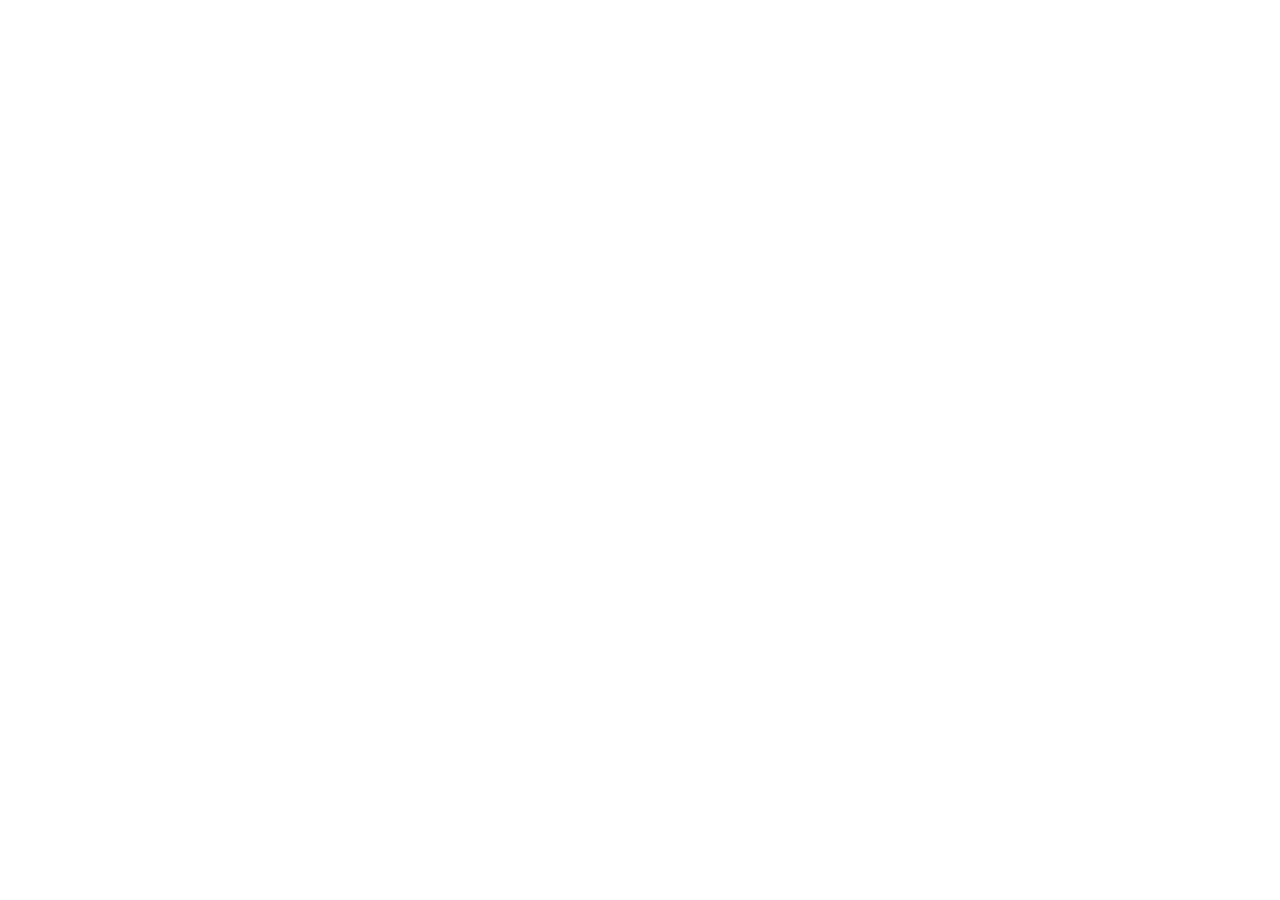
==== learning2/news.html @ 96d02479 "feat: created files and added photos" ====
<!DOCTYPE html>
<html lang="en">
<head>
    <meta charset="UTF-8">
    <meta name="viewport" content="width=device-width, initial-scale=1.0">
    <title>News Everyday</title>
</head>
<body>
    
</body>
</html>
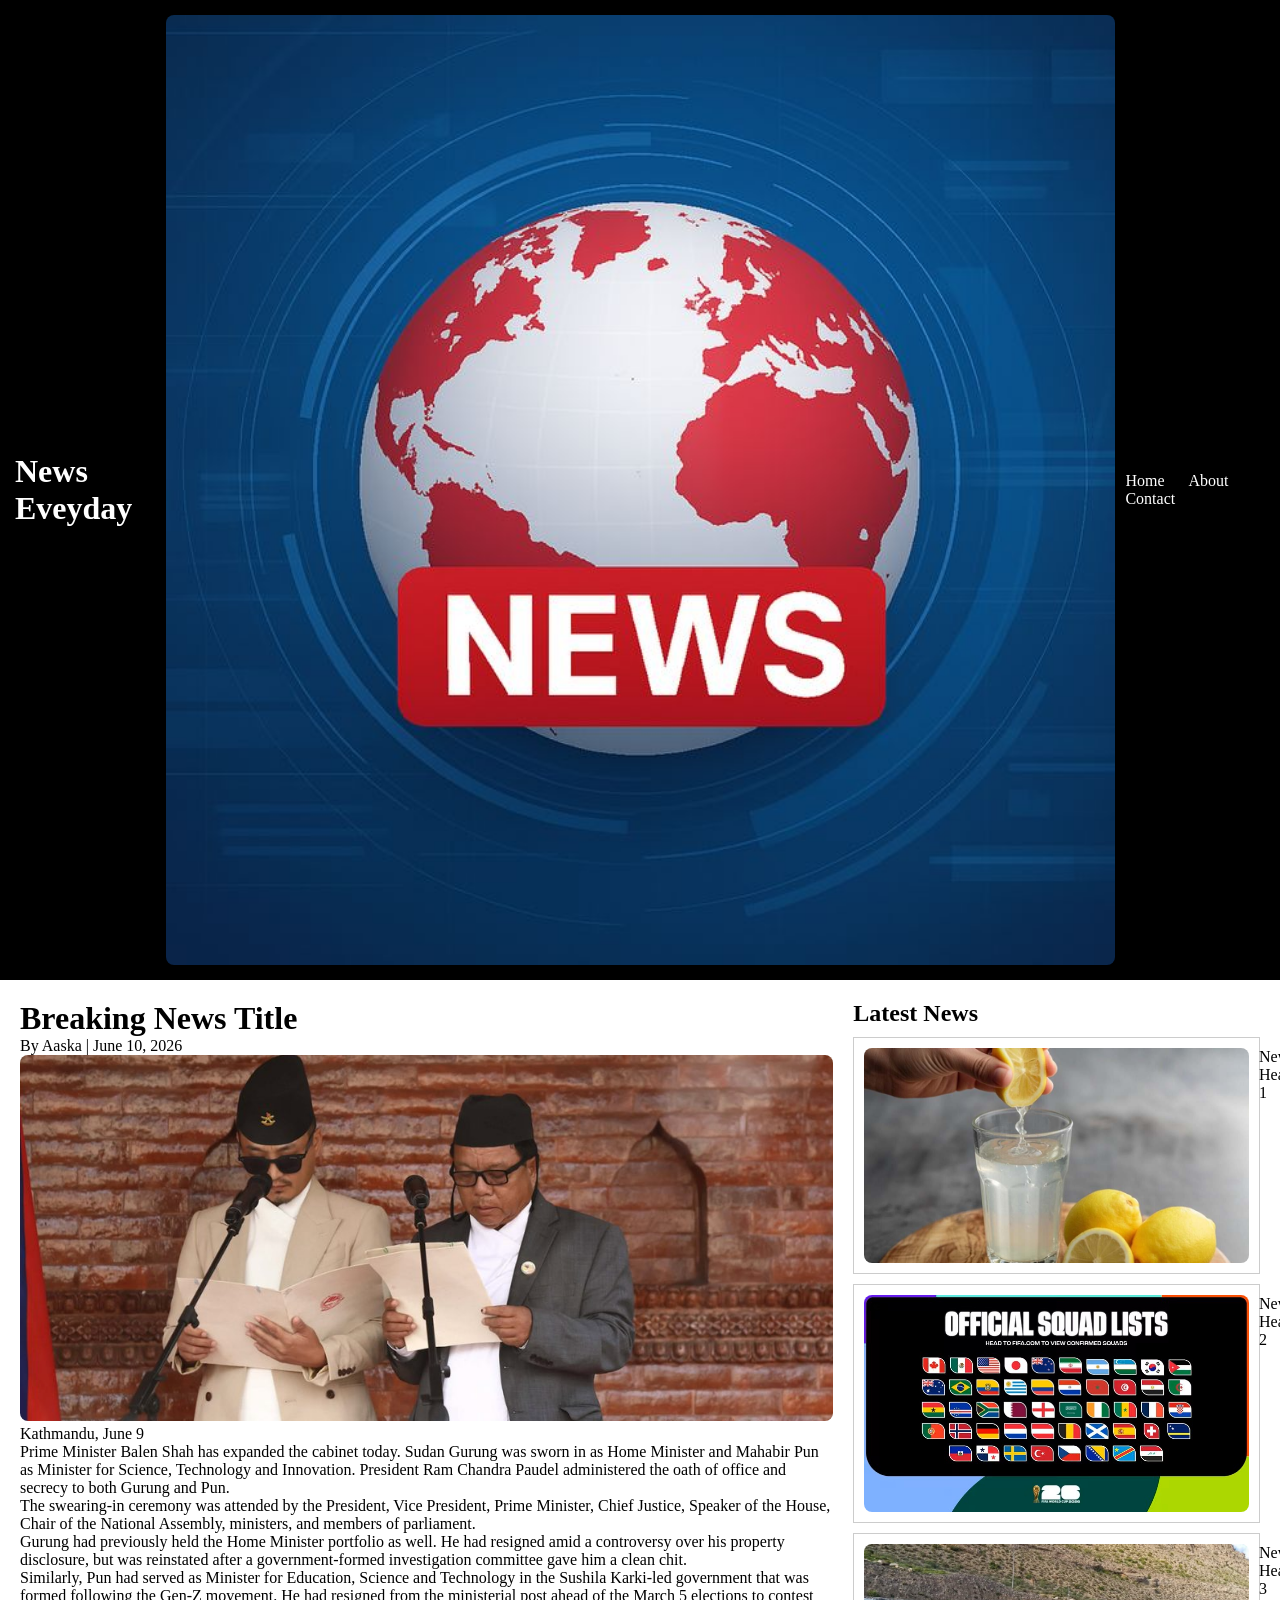
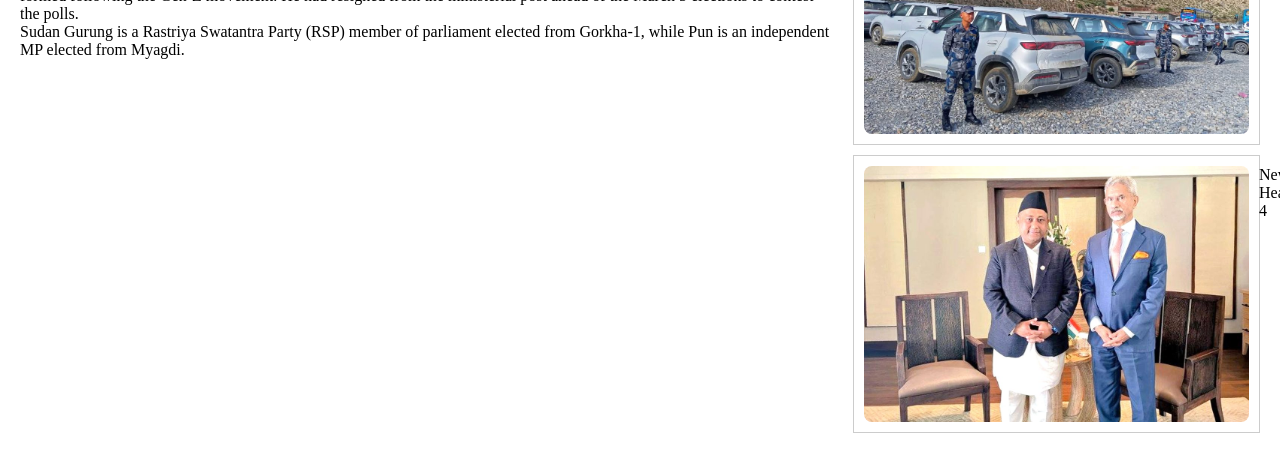
==== commit 41b6aa75: "feat: added simple layout and basic css" ====
--- a/learning2/news.html
+++ b/learning2/news.html
@@ -4,8 +4,70 @@
     <meta charset="UTF-8">
     <meta name="viewport" content="width=device-width, initial-scale=1.0">
     <title>News Everyday</title>
+    <link rel="stylesheet" href="style.css">
 </head>
 <body>
-    
+    <header>
+        <div class="logo">
+           <h1>  News Eveyday </h1>
+        </div>
+          <img src="./image/logo.jpg">
+        <nav>
+        <a href="#">Home</a>
+        <a href="#">About</a>
+        <a href="#">Contact</a>
+    </nav>
+  
+    </header>
+    <main class="container">
+
+    <!-- LEFT SIDE -->
+    <div class="left">
+
+        <h1>Breaking News Title</h1>
+
+        <p>By Aaska | June 10, 2026</p>
+
+        <img src="./image/news.jpg">
+
+        <p>
+            Kathmandu, June 9 <br>
+            Prime Minister Balen Shah has expanded the cabinet today. Sudan Gurung was sworn in as Home Minister and Mahabir Pun as Minister for Science, Technology and Innovation. President Ram Chandra Paudel administered the oath of office and secrecy to both Gurung and Pun.<br>
+            The swearing-in ceremony was attended by the President, Vice President, Prime Minister, Chief Justice, Speaker of the House, Chair of the National Assembly, ministers, and members of parliament.<br>
+            Gurung had previously held the Home Minister portfolio as well. He had resigned amid a controversy over his property disclosure, but was reinstated after a government-formed investigation committee gave him a clean chit.<br>
+            Similarly, Pun had served as Minister for Education, Science and Technology in the Sushila Karki-led government that was formed following the Gen-Z movement. He had resigned from the ministerial post ahead of the March 5 elections to contest the polls.<br>
+            Sudan Gurung is a Rastriya Swatantra Party (RSP) member of parliament elected from Gorkha-1, while Pun is an independent MP elected from Myagdi.
+        </p>
+
+    </div>
+
+    <!-- RIGHT SIDE -->
+    <div class="right">
+
+        <h2>Latest News</h2>
+
+        <div class="card">
+            <img src="./image/img1.jpg">
+            <p>News Headline 1</p>
+        </div>
+
+        <div class="card">
+            <img src="./image/img2.jpg">
+            <p>News Headline 2</p>
+        </div>
+
+        <div class="card">
+            <img src="./image/img3.jpg">
+            <p>News Headline 3</p>
+        </div>
+        
+        <div class="card">
+            <img src="./image/img4.jpg">
+            <p>News Headline 4</p>
+        </div>
+
+    </div>
+
+</main>
 </body>
 </html>
--- a/learning2/style.css
+++ b/learning2/style.css
@@ -0,0 +1,41 @@
+* {
+    margin: 0;
+    padding: 0;
+    box-sizing: border-box;
+}
+
+header {
+    display: flex;
+    justify-content: space-between;
+    align-items: center;
+    padding: 15px;
+    background: black;
+    color: white;
+}
+nav a {
+    color: white;
+    margin: 0 10px;
+    text-decoration: none;
+}
+.container {
+    display: flex;
+    gap: 20px;
+    padding: 20px;
+}
+.left {
+    flex: 2;
+}
+.right {
+    flex: 1;
+}
+img {
+    width: 100%;
+    border-radius: 8px;
+}
+.card {
+    display: flex;
+    gap: 10px;
+    margin: 10px 0;
+    padding: 10px;
+    border: 1px solid #ccc;
+}
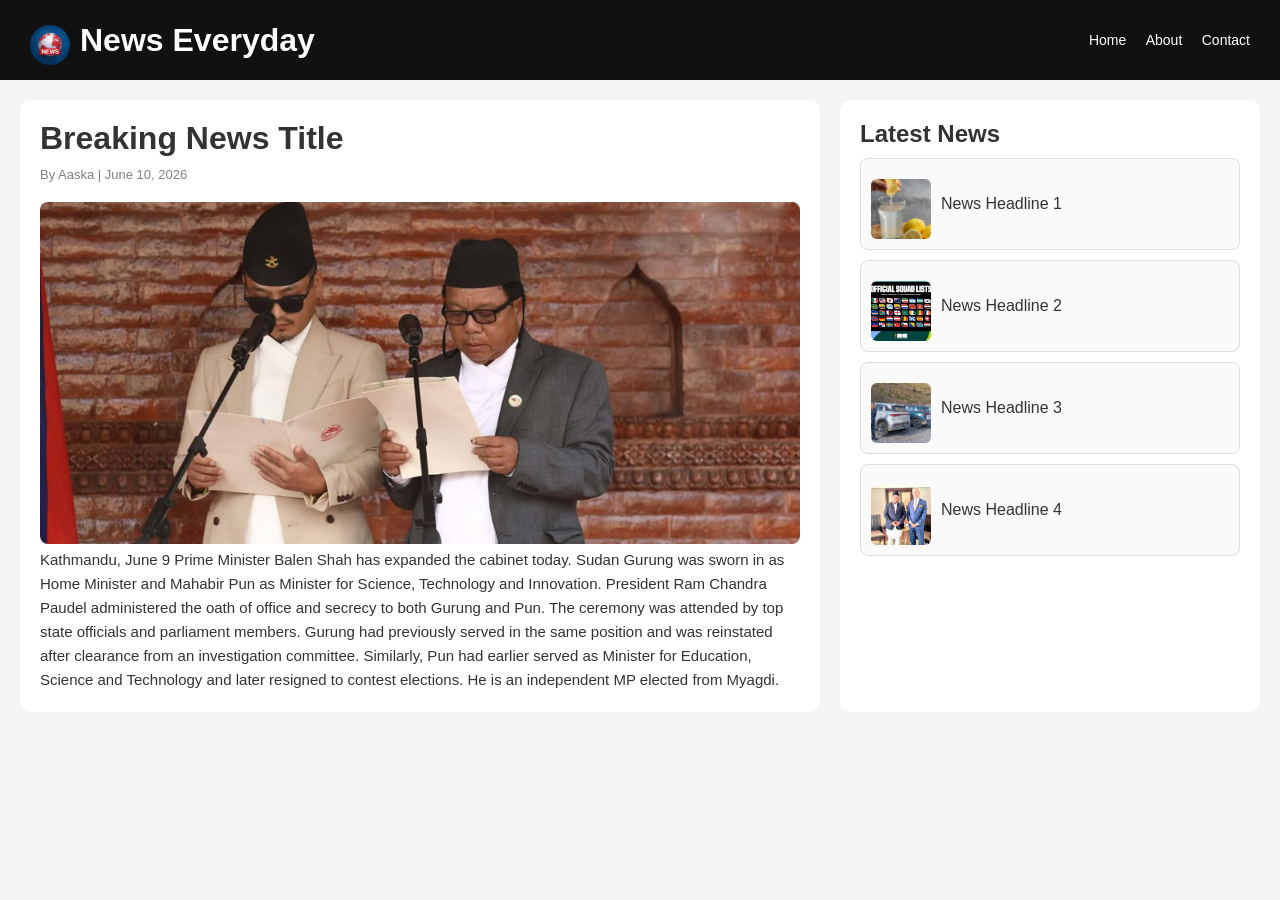
==== commit 14b80e67: "feat:added codes" ====
--- a/learning2/news.html
+++ b/learning2/news.html
@@ -1,73 +1,85 @@
 <!DOCTYPE html>
 <html lang="en">
+
 <head>
     <meta charset="UTF-8">
     <meta name="viewport" content="width=device-width, initial-scale=1.0">
     <title>News Everyday</title>
     <link rel="stylesheet" href="style.css">
 </head>
+
 <body>
+
+    <!-- HEADER -->
     <header>
+
         <div class="logo">
-           <h1>  News Eveyday </h1>
+            <img src="./image/logo.jpg" alt="logo">
+            <h1>News Everyday</h1>
         </div>
-          <img src="./image/logo.jpg">
+
         <nav>
-        <a href="#">Home</a>
-        <a href="#">About</a>
-        <a href="#">Contact</a>
-    </nav>
-  
+            <a href="#">Home</a>
+            <a href="#">About</a>
+            <a href="#">Contact</a>
+        </nav>
+
     </header>
+
+
+    <!-- MAIN LAYOUT -->
     <main class="container">
 
-    <!-- LEFT SIDE -->
-    <div class="left">
+        <!-- LEFT SIDE: MAIN ARTICLE -->
+        <div class="left">
 
-        <h1>Breaking News Title</h1>
+            <h1>Breaking News Title</h1>
 
-        <p>By Aaska | June 10, 2026</p>
+            <p class="meta">By Aaska | June 10, 2026</p>
 
-        <img src="./image/news.jpg">
+            <img src="./image/news.jpg" alt="main news image">
 
-        <p>
-            Kathmandu, June 9 <br>
-            Prime Minister Balen Shah has expanded the cabinet today. Sudan Gurung was sworn in as Home Minister and Mahabir Pun as Minister for Science, Technology and Innovation. President Ram Chandra Paudel administered the oath of office and secrecy to both Gurung and Pun.<br>
-            The swearing-in ceremony was attended by the President, Vice President, Prime Minister, Chief Justice, Speaker of the House, Chair of the National Assembly, ministers, and members of parliament.<br>
-            Gurung had previously held the Home Minister portfolio as well. He had resigned amid a controversy over his property disclosure, but was reinstated after a government-formed investigation committee gave him a clean chit.<br>
-            Similarly, Pun had served as Minister for Education, Science and Technology in the Sushila Karki-led government that was formed following the Gen-Z movement. He had resigned from the ministerial post ahead of the March 5 elections to contest the polls.<br>
-            Sudan Gurung is a Rastriya Swatantra Party (RSP) member of parliament elected from Gorkha-1, while Pun is an independent MP elected from Myagdi.
-        </p>
+            <p class="content">
+                Kathmandu, June 9  
+                Prime Minister Balen Shah has expanded the cabinet today. Sudan Gurung was sworn in as Home Minister and Mahabir Pun as Minister for Science, Technology and Innovation. President Ram Chandra Paudel administered the oath of office and secrecy to both Gurung and Pun.
 
-    </div>
+                The ceremony was attended by top state officials and parliament members. Gurung had previously served in the same position and was reinstated after clearance from an investigation committee.
 
-    <!-- RIGHT SIDE -->
-    <div class="right">
+                Similarly, Pun had earlier served as Minister for Education, Science and Technology and later resigned to contest elections. He is an independent MP elected from Myagdi.
+            </p>
 
-        <h2>Latest News</h2>
-
-        <div class="card">
-            <img src="./image/img1.jpg">
-            <p>News Headline 1</p>
         </div>
 
-        <div class="card">
-            <img src="./image/img2.jpg">
-            <p>News Headline 2</p>
+
+        <!-- RIGHT SIDE: LATEST NEWS -->
+        <div class="right">
+
+            <h2>Latest News</h2>
+
+            <div class="card">
+                <img src="./image/img1.jpg" alt="recent news image">
+                <p>News Headline 1</p>
+            </div>
+
+            <div class="card">
+                <img src="./image/img2.jpg" alt="recent news image">
+                <p>News Headline 2</p>
+            </div>
+
+            <div class="card">
+                <img src="./image/img3.jpg" alt="recent news image">
+                <p>News Headline 3</p>
+            </div>
+
+            <div class="card">
+                <img src="./image/img4.jpg" alt="recent news image">
+                <p>News Headline 4</p>
+            </div>
+
         </div>
 
-        <div class="card">
-            <img src="./image/img3.jpg">
-            <p>News Headline 3</p>
-        </div>
-        
-        <div class="card">
-            <img src="./image/img4.jpg">
-            <p>News Headline 4</p>
-        </div>
+    </main>
 
-    </div>
+</body>
 
-</main>
-</body>
 </html>
--- a/learning2/style.css
+++ b/learning2/style.css
@@ -2,20 +2,40 @@
     margin: 0;
     padding: 0;
     box-sizing: border-box;
+    font-family: Arial, Helvetica, sans-serif;
 }
-
+body {
+    background: #f4f4f4;
+    color: #333;
+}
 header {
     display: flex;
     justify-content: space-between;
     align-items: center;
-    padding: 15px;
-    background: black;
+    padding: 15px 30px;
+    background: #111;
     color: white;
+}
+.logo {
+    display: flex;
+    align-items: center;
+    gap: 10px;
+}
+
+.logo img {
+    width: 40px;
+    height: 40px;
+    border-radius: 50%;
 }
 nav a {
     color: white;
-    margin: 0 10px;
     text-decoration: none;
+    margin-left: 15px;
+    font-size: 14px;
+}
+
+nav a:hover {
+    color: #0033ff;
 }
 .container {
     display: flex;
@@ -24,18 +44,43 @@
 }
 .left {
     flex: 2;
+    background: white;
+    padding: 20px;
+    border-radius: 10px;
 }
 .right {
     flex: 1;
+    background: white;
+    padding: 20px;
+    border-radius: 10px;
 }
 img {
     width: 100%;
     border-radius: 8px;
+    margin-top: 10px;
+}
+.meta {
+    font-size: 13px;
+    color: gray;
+    margin: 10px 0;
+}
+.content {
+    line-height: 1.6;
+    font-size: 15px;
 }
 .card {
     display: flex;
     gap: 10px;
+    align-items: center;
+    padding: 10px;
     margin: 10px 0;
-    padding: 10px;
-    border: 1px solid #ccc;
+    border: 1px solid #ddd;
+    border-radius: 8px;
+    background: #fafafa;
+}
+ .card img {
+    width: 60px;
+    height: 60px;
+    object-fit: cover;
+    border-radius: 6px;
 }
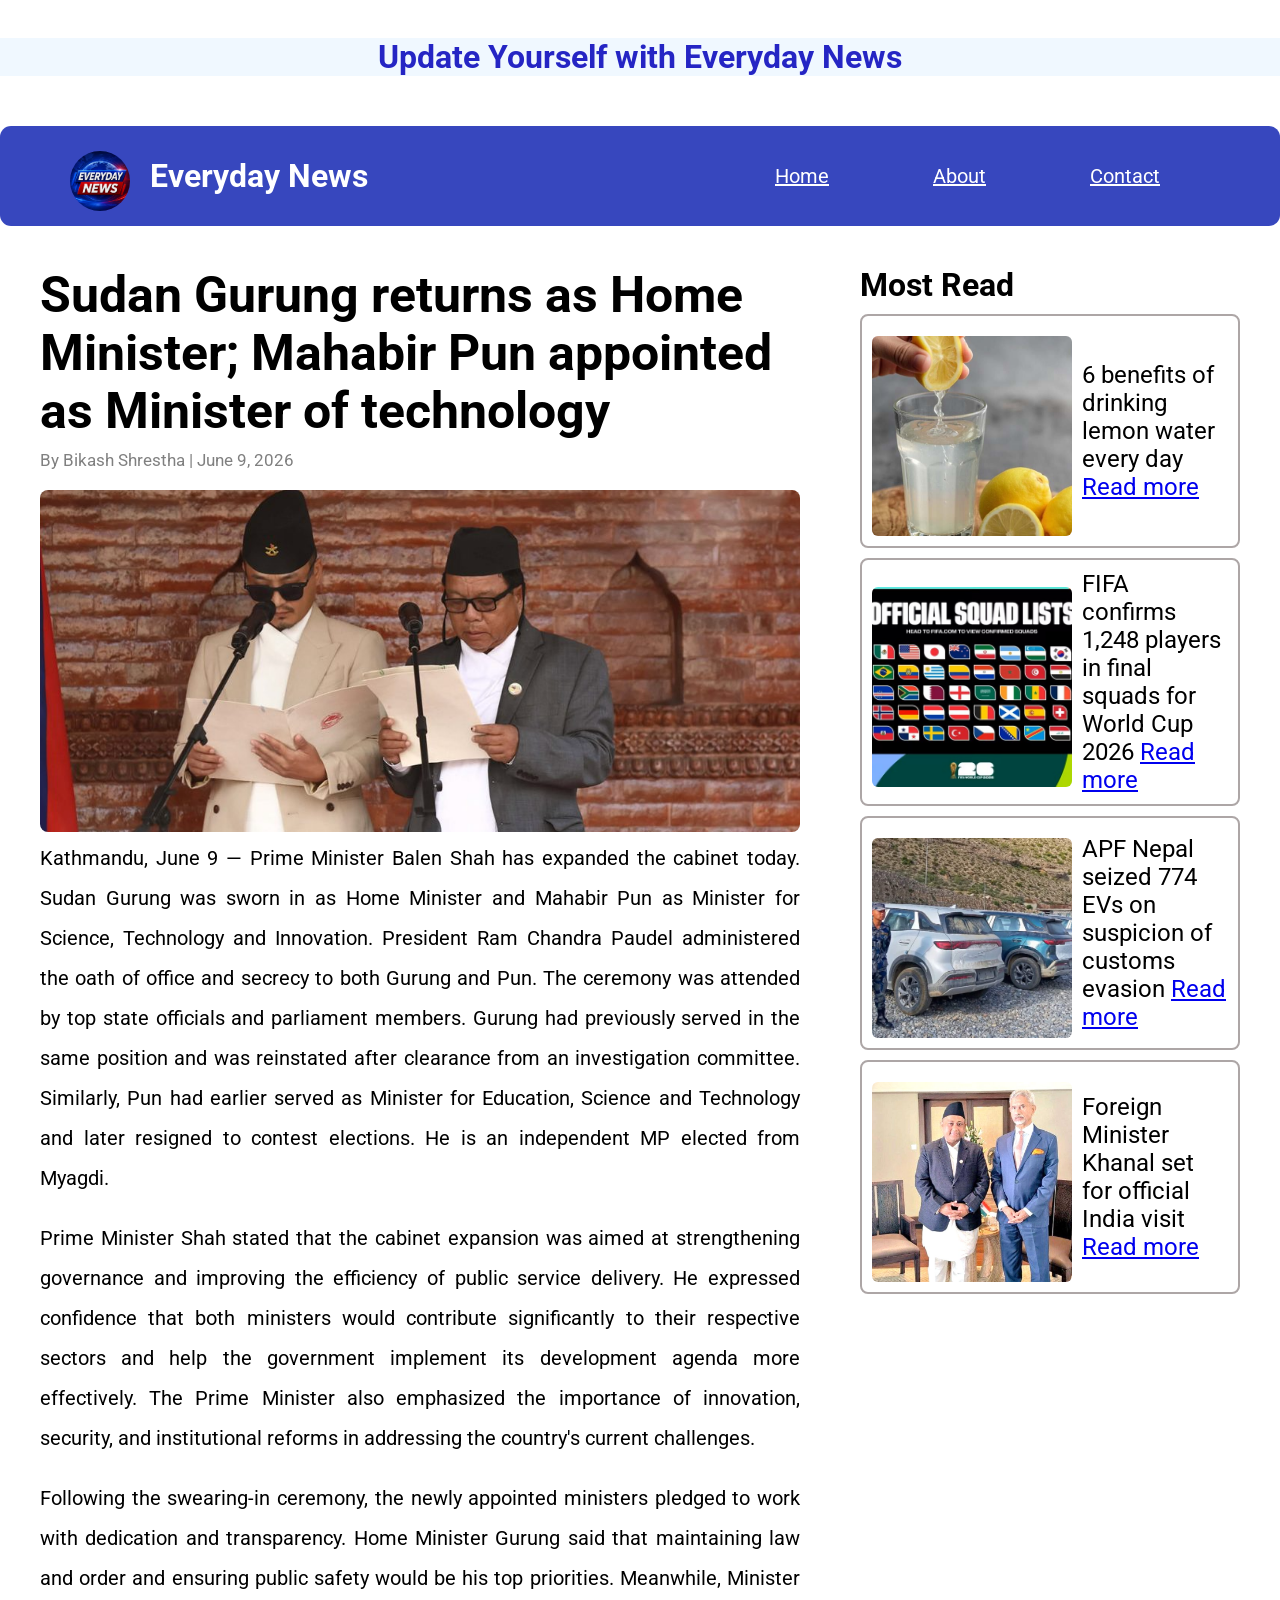
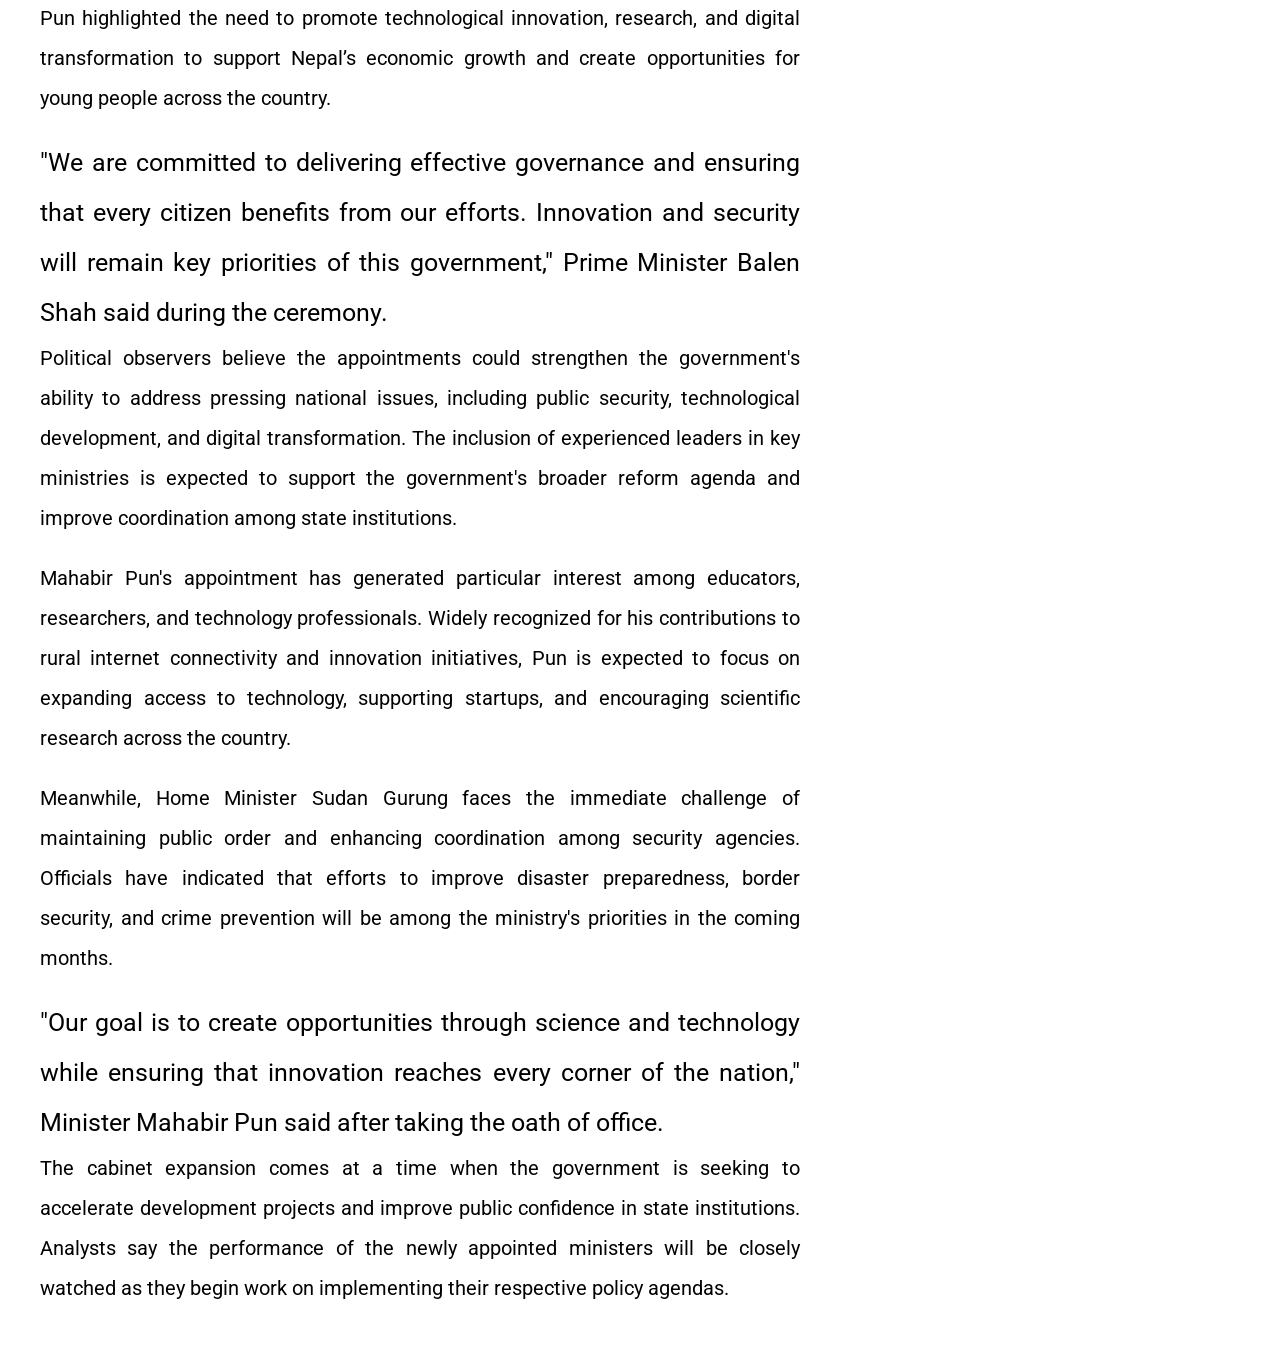
==== commit 3388f8b1: "final changes" ====
--- a/learning2/news.html
+++ b/learning2/news.html
@@ -6,22 +6,29 @@
     <meta name="viewport" content="width=device-width, initial-scale=1.0">
     <title>News Everyday</title>
     <link rel="stylesheet" href="style.css">
+    <link rel="preconnect" href="https://fonts.googleapis.com">
+<link rel="preconnect" href="https://fonts.gstatic.com" crossorigin>
+<link href="https://fonts.googleapis.com/css2?family=Bricolage+Grotesque:opsz,wght@12..96,200..800&family=Open+Sans:ital,wght@0,300..800;1,300..800&display=swap" rel="stylesheet">
 </head>
 
 <body>
-
-    <!-- HEADER -->
+    <br><br>
+     <div class = "topic"> 
+         <h1>Update Yourself with Everyday News</h1>
+         
+     </div>
+    <!-- HEADER --> 
     <header>
 
         <div class="logo">
             <img src="./image/logo.jpg" alt="logo">
-            <h1>News Everyday</h1>
+            <h1>Everyday News</h1>
         </div>
 
         <nav>
-            <a href="#">Home</a>
-            <a href="#">About</a>
-            <a href="#">Contact</a>
+            <a href="https://english.onlinekhabar.com/" target ="_blank"> Home</a>
+            <a href="https://www.facebook.com/onlinekhabarinenglish" target="_blank">About</a>
+            <a href="https://www.facebook.com/onlinekhabarinenglish" target="_blank">Contact</a>
         </nav>
 
     </header>
@@ -33,47 +40,105 @@
         <!-- LEFT SIDE: MAIN ARTICLE -->
         <div class="left">
 
-            <h1>Breaking News Title</h1>
+            <h1>Sudan Gurung returns as Home Minister; Mahabir Pun appointed as Minister of technology</h1>
 
-            <p class="meta">By Aaska | June 10, 2026</p>
+            <p class="meta">By Bikash Shrestha | June 9, 2026</p>
 
             <img src="./image/news.jpg" alt="main news image">
 
-            <p class="content">
-                Kathmandu, June 9  
-                Prime Minister Balen Shah has expanded the cabinet today. Sudan Gurung was sworn in as Home Minister and Mahabir Pun as Minister for Science, Technology and Innovation. President Ram Chandra Paudel administered the oath of office and secrecy to both Gurung and Pun.
+            <div class="content">
+                <p>
+                    Kathmandu, June 9 — Prime Minister Balen Shah has expanded the cabinet today. Sudan Gurung was sworn in as Home Minister and Mahabir Pun as Minister for Science, Technology and Innovation. President Ram Chandra Paudel administered the oath of office and secrecy to both Gurung and Pun. The ceremony was attended by top state officials and parliament members. Gurung had previously served in the same position and was reinstated after clearance from an investigation committee. Similarly, Pun had earlier served as Minister for Education, Science and Technology and later resigned to contest elections. He is an independent MP elected from Myagdi.
+                </p>
+                <p>
+                    Prime Minister Shah stated that the cabinet expansion was aimed at strengthening governance and improving the efficiency of public service delivery. He expressed confidence that both ministers would contribute significantly to their respective sectors and help the government implement its development agenda more effectively. The Prime Minister also emphasized the importance of innovation, security, and institutional reforms in addressing the country's current challenges.
+                </p>
+                <p>
+                    Following the swearing-in ceremony, the newly appointed ministers pledged to work with dedication and transparency. Home Minister Gurung said that maintaining law and order and ensuring public safety would be his top priorities. Meanwhile, Minister Pun highlighted the need to promote technological innovation, research, and digital transformation to support Nepal’s economic growth and create opportunities for young people across the country.
+                </p>
+            <blockquote>
 
-                The ceremony was attended by top state officials and parliament members. Gurung had previously served in the same position and was reinstated after clearance from an investigation committee.
-
-                Similarly, Pun had earlier served as Minister for Education, Science and Technology and later resigned to contest elections. He is an independent MP elected from Myagdi.
+                "We are committed to delivering effective governance and ensuring that every citizen benefits from our efforts. Innovation and security will remain key priorities of this government," Prime Minister Balen Shah said during the ceremony.
+            </blockquote>
+            <p>
+                Political observers believe the appointments could strengthen the government's ability to address pressing national issues, including public security, technological development, and digital transformation. The inclusion of experienced leaders in key ministries is expected to support the government's broader reform agenda and improve coordination among state institutions.
+            </p>
+            <p>
+                Mahabir Pun's appointment has generated particular interest among educators, researchers, and technology professionals. Widely recognized for his contributions to rural internet connectivity and innovation initiatives, Pun is expected to focus on expanding access to technology, supporting startups, and encouraging scientific research across the country.
             </p>
 
+<p>
+Meanwhile, Home Minister Sudan Gurung faces the immediate challenge of maintaining public order and enhancing coordination among security agencies. Officials have indicated that efforts to improve disaster preparedness, border security, and crime prevention will be among the ministry's priorities in the coming months.
+</p>
+
+<blockquote>
+"Our goal is to create opportunities through science and technology while ensuring that innovation reaches every corner of the nation," Minister Mahabir Pun said after taking the oath of office.
+</blockquote>
+
+<p>
+The cabinet expansion comes at a time when the government is seeking to accelerate development projects and improve public confidence in state institutions. Analysts say the performance of the newly appointed ministers will be closely watched as they begin work on implementing their respective policy agendas.
+</p>
+               <!-- <p>
+                Kathmandu, June 9 Prime Minister Balen Shah has expanded the cabinet today. 
+                Sudan Gurung was sworn in as Home Minister and Mahabir Pun as Minister for Science, Technology and Innovation. 
+                President Ram Chandra Paudel administered the oath of office and secrecy to both Gurung and Pun. 
+                The ceremony was attended by top state officials and parliament members. Gurung had previously served in the same position and was reinstated after clearance from an investigation committee. 
+                Similarly, Pun had earlier served as Minister for Education, Science and Technology and later resigned to contest elections. He is an independent MP elected from Myagdi.
+                Prime Minister Shah stated that the cabinet expansion was aimed at strengthening governance and improving the efficiency of public service delivery. 
+                He expressed confidence that both ministers would contribute significantly to their respective sectors and help the government implement its development agenda more effectively. 
+                The Prime Minister also emphasized the importance of innovation, security, and institutional reforms in addressing the country's current challenges.
+                Following the swearing-in ceremony, the newly appointed ministers pledged to work with dedication and transparency. 
+                Home Minister Gurung said that maintaining law and order and ensuring public safety would be his top priorities. 
+                Meanwhile, Minister Pun highlighted the need to promote technological innovation, research, and digital transformation to support Nepal’s economic growth and create opportunities for young people across the country.</p>
+                <blockquote>
+                  "We are committed to delivering effective governance and ensuring that every citizen benefits from our efforts. Innovation and security will remain key priorities of this government," Prime Minister Balen Shah said during the ceremony.
+                </blockquote>
+                <p>
+                    Political observers believe the appointments could strengthen the government's ability to address pressing national issues, including public security, technological development, and digital transformation. 
+                    The inclusion of experienced leaders in key ministries is expected to support the government's broader reform agenda and improve coordination among state institutions.
+                    Mahabir Pun's appointment has generated particular interest among educators, researchers, and technology professionals. Widely recognized for his contributions to rural internet connectivity and innovation initiatives, Pun is expected to focus on expanding access to technology, supporting startups, and encouraging scientific research across the country.
+                    Meanwhile, Home Minister Sudan Gurung faces the immediate challenge of maintaining public order and enhancing coordination among security agencies. 
+                    Officials have indicated that efforts to improve disaster preparedness, border security, and crime prevention will be among the ministry's priorities in the coming months.
+                </p> 
+                <blockquote>
+                    "Our goal is to create opportunities through science and technology while ensuring that innovation reaches every corner of the nation," Minister Mahabir Pun said after taking the oath of office.
+                </blockquote> 
+                <p>
+                    The cabinet expansion comes at a time when the government is seeking to accelerate development projects and improve public confidence in state institutions. Analysts say the performance of the newly appointed ministers will be closely watched as they begin work on implementing their respective policy agendas.
+                </p> -->
+</div>
         </div>
-
-
         <!-- RIGHT SIDE: LATEST NEWS -->
         <div class="right">
 
-            <h2>Latest News</h2>
+            <h1> Most Read</h1>
 
             <div class="card">
                 <img src="./image/img1.jpg" alt="recent news image">
-                <p>News Headline 1</p>
+                <p class="now">6 benefits of drinking lemon water every day 
+                <a href="https://english.onlinekhabar.com/6-benefits-of-drinking-lemon-water-every-day.html" target="_blank">Read more</a>
+                </p>
             </div>
 
             <div class="card">
                 <img src="./image/img2.jpg" alt="recent news image">
-                <p>News Headline 2</p>
+                <p class="now">FIFA confirms 1,248 players in final squads for World Cup 2026
+                <a href="https://english.onlinekhabar.com/fifa-confirms-1248-players-in-final-squads-for-world-cup-2026.html" target="_blank">Read more</a>
+                </p>
             </div>
 
             <div class="card">
                 <img src="./image/img3.jpg" alt="recent news image">
-                <p>News Headline 3</p>
+                <p class="now">APF Nepal seized 774 EVs on suspicion of customs evasion
+                <a href="https://english.onlinekhabar.com/apf-nepal-seized-774-evs-on-suspicion-of-customs-evasion.html" target="_blank">Read more</a>
+                </p>
             </div>
 
             <div class="card">
                 <img src="./image/img4.jpg" alt="recent news image">
-                <p>News Headline 4</p>
+                <p class="now">Foreign Minister Khanal set for official India visit
+                <a href="https://english.onlinekhabar.com/foreign-minister-khanal-set-for-official-india-visit.html" target="_blank">Read more</a>
+                </p>
             </div>
 
         </div>
--- a/learning2/style.css
+++ b/learning2/style.css
@@ -1,41 +1,51 @@
+
+@import url('https://fonts.googleapis.com/css2?family=Poppins:ital,wght@0,100;0,200;0,300;0,400;0,500;0,600;0,700;0,800;0,900;1,100;1,200;1,300;1,400;1,500;1,600;1,700;1,800;1,900&display=swap');
+@import url('https://fonts.googleapis.com/css2?family=Roboto:ital,wght@0,100..900;1,100..900&display=swap');
+
+
 * {
     margin: 0;
     padding: 0;
     box-sizing: border-box;
-    font-family: Arial, Helvetica, sans-serif;
+    /* font-family: 'Poppins', sans-serif; */
 }
 body {
-    background: #f4f4f4;
-    color: #333;
+    background: white;
+    color: black;
+    font-family: "Poppins", sans-serif;
+    font-family: "Roboto", sans-serif;
 }
 header {
     display: flex;
     justify-content: space-between;
     align-items: center;
-    padding: 15px 30px;
-    background: #111;
+    padding: 15px 70px;
+    background: rgba(36, 53, 184, 0.91);
     color: white;
+    border-radius: 11px;
 }
 .logo {
     display: flex;
     align-items: center;
-    gap: 10px;
+    gap: 20px;
 }
 
 .logo img {
-    width: 40px;
-    height: 40px;
+    width: 60px;
+    height: 60px;
     border-radius: 50%;
 }
 nav a {
     color: white;
-    text-decoration: none;
-    margin-left: 15px;
-    font-size: 14px;
+    padding: 20px 50px;
+    text-decoration:underline;
+    margin-left: 0px;
+    font-size: 20px;
+
 }
 
 nav a:hover {
-    color: #0033ff;
+    color:bisque;
 }
 .container {
     display: flex;
@@ -47,12 +57,14 @@
     background: white;
     padding: 20px;
     border-radius: 10px;
+    font-size: 25px;
 }
 .right {
     flex: 1;
     background: white;
     padding: 20px;
     border-radius: 10px;
+    
 }
 img {
     width: 100%;
@@ -60,13 +72,19 @@
     margin-top: 10px;
 }
 .meta {
-    font-size: 13px;
+    font-size: 17px;
     color: gray;
     margin: 10px 0;
 }
 .content {
-    line-height: 1.6;
-    font-size: 15px;
+    line-height: 2;
+    /* font-size: 15px; */
+    text-align: justify;
+    gap: 10px;
+}
+.content p{
+    margin-bottom: 20px;
+    font-size: 20px;
 }
 .card {
     display: flex;
@@ -74,13 +92,25 @@
     align-items: center;
     padding: 10px;
     margin: 10px 0;
-    border: 1px solid #ddd;
+    border: 2px solid rgb(173, 166, 166);
     border-radius: 8px;
-    background: #fafafa;
+    background: white;
 }
  .card img {
-    width: 60px;
-    height: 60px;
+    width: 200px;
+    height: 200px;
     object-fit: cover;
     border-radius: 6px;
+}
+
+.topic {
+    text-align: center;
+    margin-bottom: 50px;
+    background-color:aliceblue;
+    color:#2525c4;
+}
+
+.now {
+text-align:left;
+font-size:x-large;
 }
